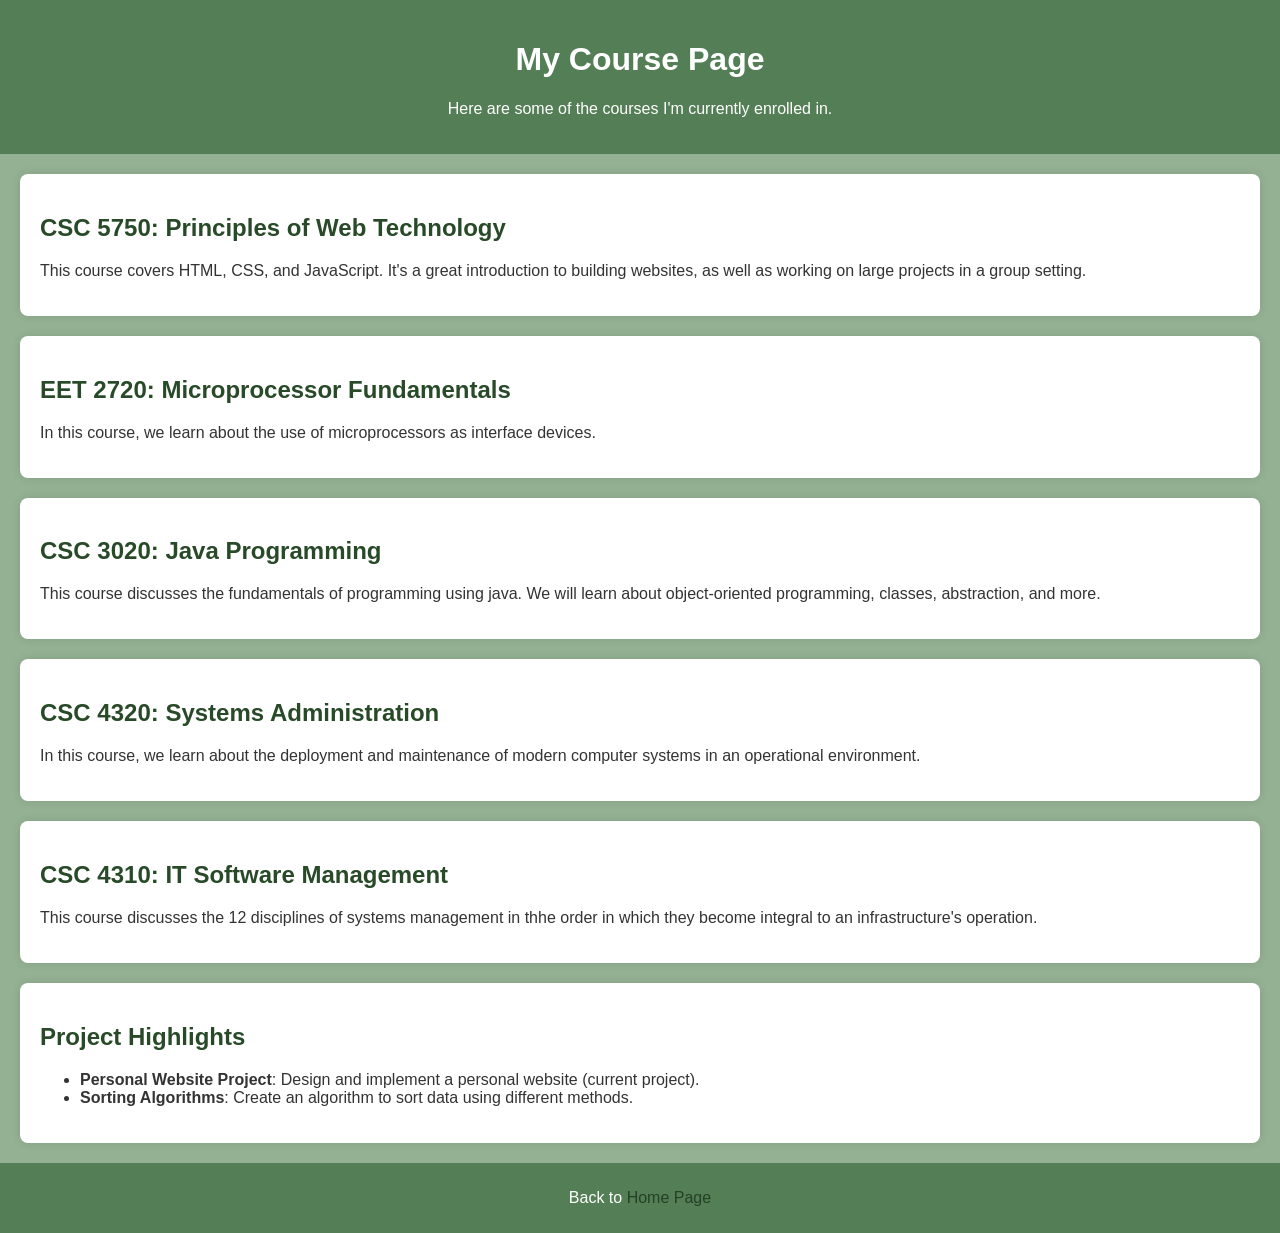
==== courses.html @ ca0bf69b "first commit" ====
<!DOCTYPE html>
<html lang="en">
<head>
    <meta charset="UTF-8">
    <meta name="viewport" content="width=device-width, initial-scale=1.0">
    <title>My Courses</title>
    <link rel="stylesheet" href="styles.css"> <!-- Link to the CSS file -->
</head>
<body>
    <header>
        <h1>My Course Page</h1>
        <p>Here are some of the courses I'm currently enrolled in.</p>
    </header>

    <section>
        <h2>CSC 5750: Principles of Web Technology</h2>
        <p>This course covers HTML, CSS, and JavaScript. It's a great introduction to building websites, as well as working on large projects in a group setting.</p>
    </section>

    <section>
        <h2>EET 2720: Microprocessor Fundamentals</h2>
        <p>In this course, we learn about the use of microprocessors as interface devices.</p>
    </section>

    <section>
        <h2>CSC 3020: Java Programming</h2>
        <p>This course discusses the fundamentals of programming using java. We will learn about object-oriented programming, classes, abstraction, and more.</p>
    </section>

    <section>
        <h2>CSC 4320: Systems Administration</h2>
        <p>In this course, we learn about the deployment and maintenance of modern computer systems in an operational environment.</p>
    </section>

    <section>
        <h2>CSC 4310: IT Software Management</h2>
        <p>This course discusses the 12 disciplines of systems management in thhe order in which they become integral to an infrastructure's operation.</p>
    </section>

    <section>
        <h2>Project Highlights</h2>
        <ul>
            <li><strong>Personal Website Project</strong>: Design and implement a personal website (current project).</li>
            <li><strong>Sorting Algorithms</strong>: Create an algorithm to sort data using different methods.</li>
        </ul>
    </section>

    <footer>
        <p>Back to <a href="index.html">Home Page</a></p>
    </footer>
</body>
</html>
---- styles.css ----
/* General body styling */
body {
    font-family: Arial, sans-serif;
    background-color: #94b193;
    color: #333;
    margin: 0;
    padding: 0;
}

/* Header styling */
header {
    background-color: #547e55;
    color: white;
    text-align: center;
    padding: 20px 0;
}

/* Link styles */
a {
    color: #234124;
    text-decoration: none;
}

a:hover {
    text-decoration: underline;
}

h2{
    color: #284a28;
}

/* Section styling */
section {
    padding: 20px;
    margin: 20px;
    background-color: white;
    border-radius: 8px;
    box-shadow: 0 0 10px rgba(0, 0, 0, 0.1);
}

/* Table styling */
table {
    width: 100%;
    border-collapse: collapse;
}

th, td {
    padding: 10px;
    text-align: left;
    border: 1px solid #ddd;
}

th {
    background-color: #f2f2f2;
}

/* Footer styling */
footer {
    background-color: #547e55;
    color: white;
    text-align: center;
    padding: 10px 0;
}
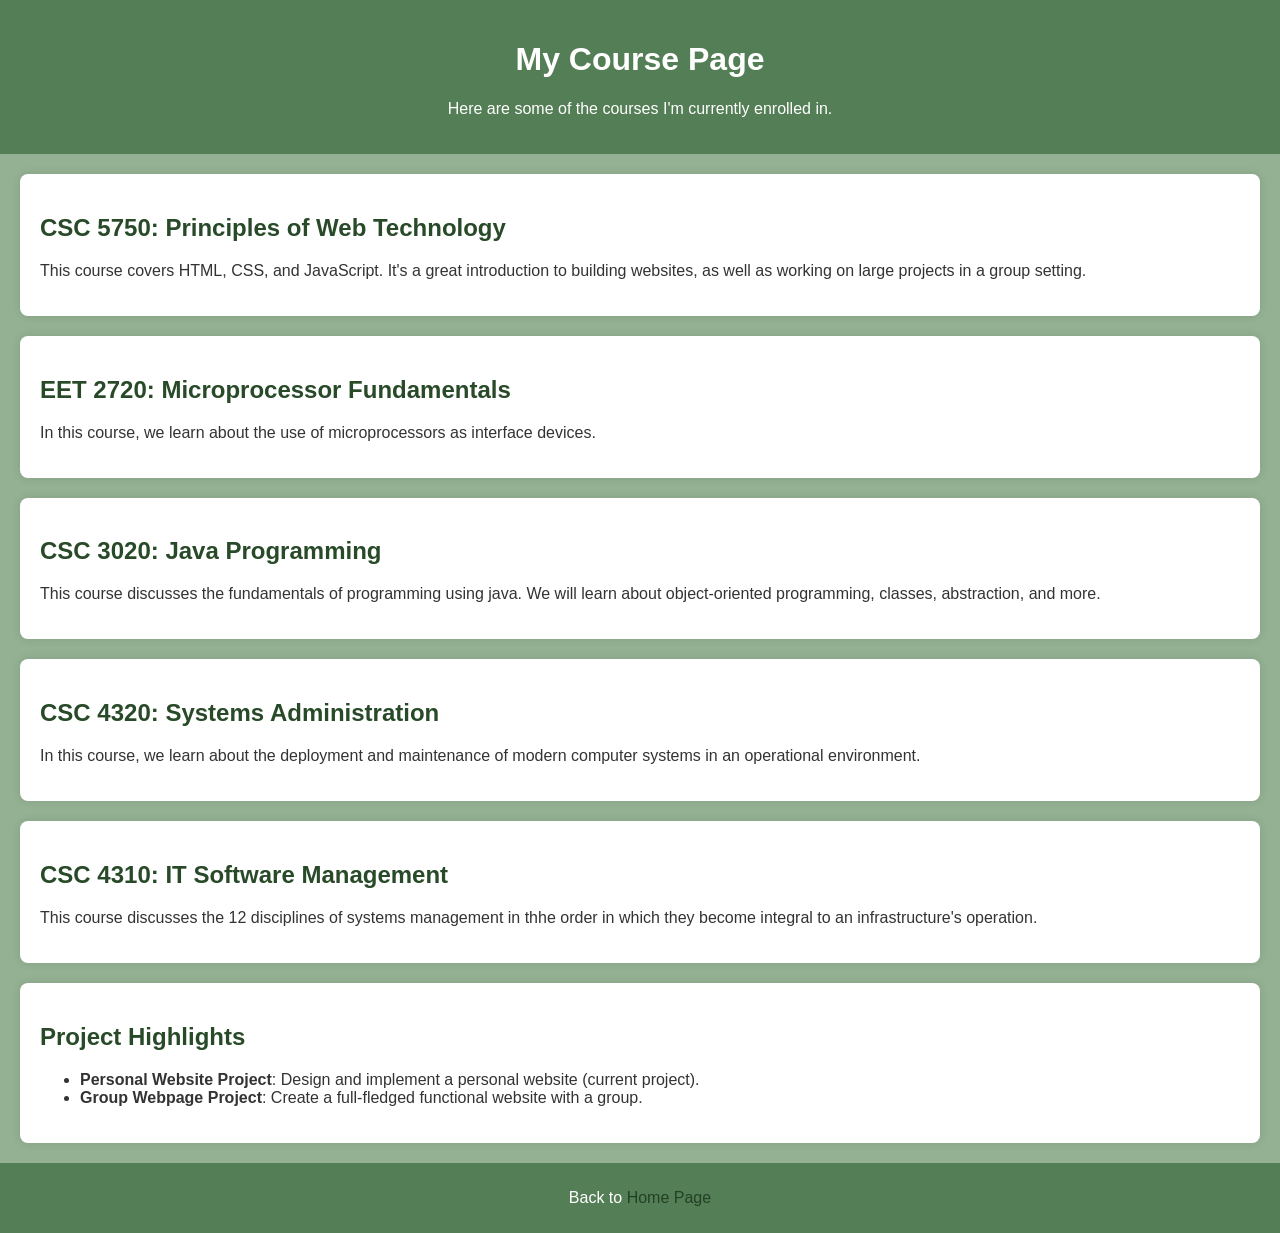
==== commit ee17094b: "Courses page adjustment" ====
--- a/courses.html
+++ b/courses.html
@@ -41,7 +41,7 @@
         <h2>Project Highlights</h2>
         <ul>
             <li><strong>Personal Website Project</strong>: Design and implement a personal website (current project).</li>
-            <li><strong>Sorting Algorithms</strong>: Create an algorithm to sort data using different methods.</li>
+            <li><strong>Group Webpage Project</strong>: Create a full-fledged functional website with a group.</li>
         </ul>
     </section>
 
